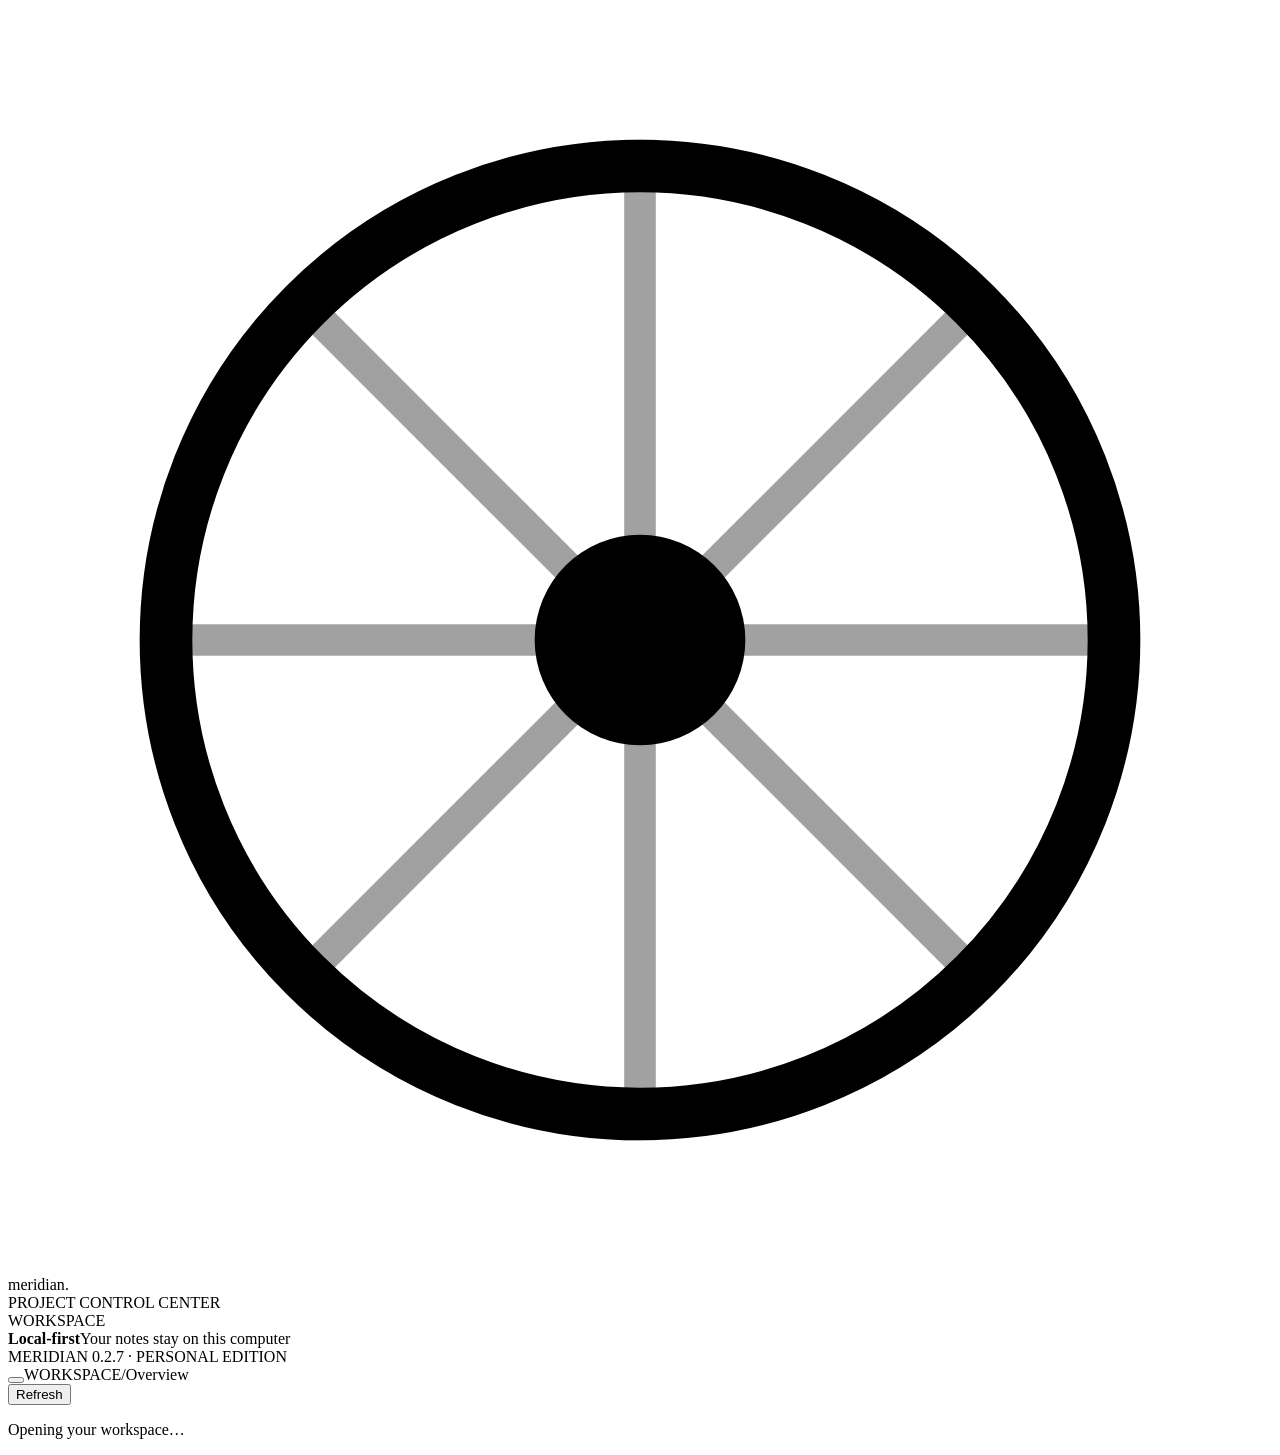
==== static/index.html @ 7d8510d5 "Add Meridian desktop dashboard frontend shell" ====
<!doctype html>
<html lang="en">
<head>
  <meta charset="utf-8">
  <meta name="viewport" content="width=device-width, initial-scale=1">
  <meta name="theme-color" content="#101512">
  <title>Meridian — Project Control Center</title>
  <link rel="icon" href="/favicon.svg" type="image/svg+xml">
  <link rel="stylesheet" href="/styles.css">
  <script src="/app.js" defer></script>
</head>
<body>
  <div class="shell">
    <aside class="sidebar" aria-label="Main navigation">
      <div class="brand"><div class="brand-mark" aria-hidden="true"><svg viewBox="0 0 48 48"><circle cx="24" cy="24" r="18" fill="none" stroke="currentColor" stroke-width="2"/><path d="M24 5v38M6 24h36M11 11l26 26M37 11 11 37" fill="none" stroke="currentColor" stroke-opacity=".37" stroke-width="1.2"/><circle cx="24" cy="24" r="4" fill="currentColor"/></svg></div><div><div class="brand-name">meridian<span class="brand-period">.</span></div><div class="brand-label">PROJECT CONTROL CENTER</div></div></div>
      <div class="nav-group-label">WORKSPACE</div>
      <nav class="sidebar-nav" id="main-nav"></nav>
      <div class="side-bottom"><div class="side-rule"></div><div class="side-note"><div class="side-note-dot"></div><div><strong>Local-first</strong><span>Your notes stay on this computer</span></div></div><div class="side-foot">MERIDIAN 0.2.7 <span>·</span> PERSONAL EDITION</div></div>
    </aside>
    <div class="main-area">
      <header class="topbar"><div class="topbar-start"><button class="icon-btn mobile-menu" id="menu-toggle" title="Toggle navigation" aria-label="Toggle navigation"></button><span class="crumb">WORKSPACE</span><span class="crumb-slash">/</span><span class="crumb-current" id="crumb-current">Overview</span></div><div class="topbar-end"><div class="sync-info" id="sync-info"></div><button class="refresh-button" id="refresh-button" title="Fetch live updates"><span id="refresh-ico"></span><span>Refresh</span></button></div></header>
      <main class="page" id="page" aria-live="polite"><div class="loading-state"><div class="loading-circle"></div><p>Opening your workspace…</p></div></main>
    </div>
  </div>
  <div id="modal-root"></div>
  <div id="toast-root" role="status" aria-live="polite"></div>
</body>
</html>
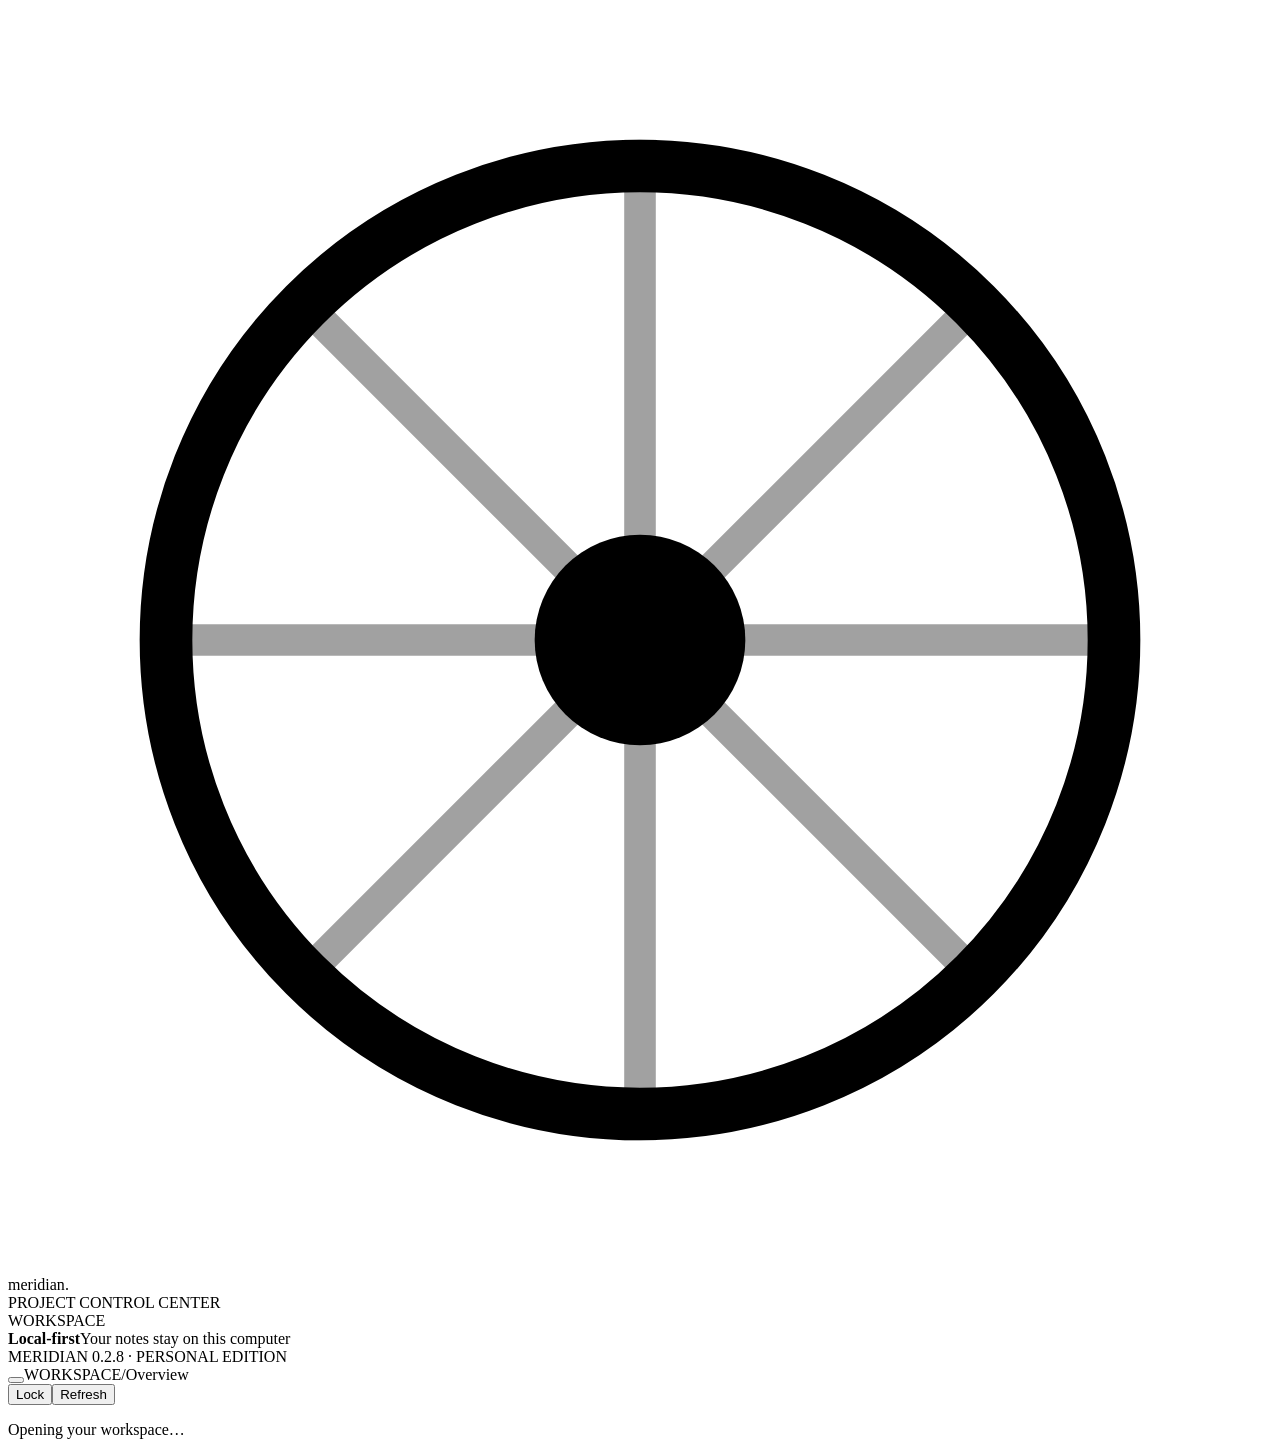
==== commit 8454f9a5: "Add visible Lock action to end Meridian sessions" ====
--- a/static/index.html
+++ b/static/index.html
@@ -15,10 +15,10 @@
       <div class="brand"><div class="brand-mark" aria-hidden="true"><svg viewBox="0 0 48 48"><circle cx="24" cy="24" r="18" fill="none" stroke="currentColor" stroke-width="2"/><path d="M24 5v38M6 24h36M11 11l26 26M37 11 11 37" fill="none" stroke="currentColor" stroke-opacity=".37" stroke-width="1.2"/><circle cx="24" cy="24" r="4" fill="currentColor"/></svg></div><div><div class="brand-name">meridian<span class="brand-period">.</span></div><div class="brand-label">PROJECT CONTROL CENTER</div></div></div>
       <div class="nav-group-label">WORKSPACE</div>
       <nav class="sidebar-nav" id="main-nav"></nav>
-      <div class="side-bottom"><div class="side-rule"></div><div class="side-note"><div class="side-note-dot"></div><div><strong>Local-first</strong><span>Your notes stay on this computer</span></div></div><div class="side-foot">MERIDIAN 0.2.7 <span>·</span> PERSONAL EDITION</div></div>
+      <div class="side-bottom"><div class="side-rule"></div><div class="side-note"><div class="side-note-dot"></div><div><strong>Local-first</strong><span>Your notes stay on this computer</span></div></div><div class="side-foot">MERIDIAN 0.2.8 <span>·</span> PERSONAL EDITION</div></div>
     </aside>
     <div class="main-area">
-      <header class="topbar"><div class="topbar-start"><button class="icon-btn mobile-menu" id="menu-toggle" title="Toggle navigation" aria-label="Toggle navigation"></button><span class="crumb">WORKSPACE</span><span class="crumb-slash">/</span><span class="crumb-current" id="crumb-current">Overview</span></div><div class="topbar-end"><div class="sync-info" id="sync-info"></div><button class="refresh-button" id="refresh-button" title="Fetch live updates"><span id="refresh-ico"></span><span>Refresh</span></button></div></header>
+      <header class="topbar"><div class="topbar-start"><button class="icon-btn mobile-menu" id="menu-toggle" title="Toggle navigation" aria-label="Toggle navigation"></button><span class="crumb">WORKSPACE</span><span class="crumb-slash">/</span><span class="crumb-current" id="crumb-current">Overview</span></div><div class="topbar-end"><div class="sync-info" id="sync-info"></div><button class="refresh-button" id="lock-button" title="End sign-in session">Lock</button><button class="refresh-button" id="refresh-button" title="Fetch live updates"><span id="refresh-ico"></span><span>Refresh</span></button></div></header>
       <main class="page" id="page" aria-live="polite"><div class="loading-state"><div class="loading-circle"></div><p>Opening your workspace…</p></div></main>
     </div>
   </div>
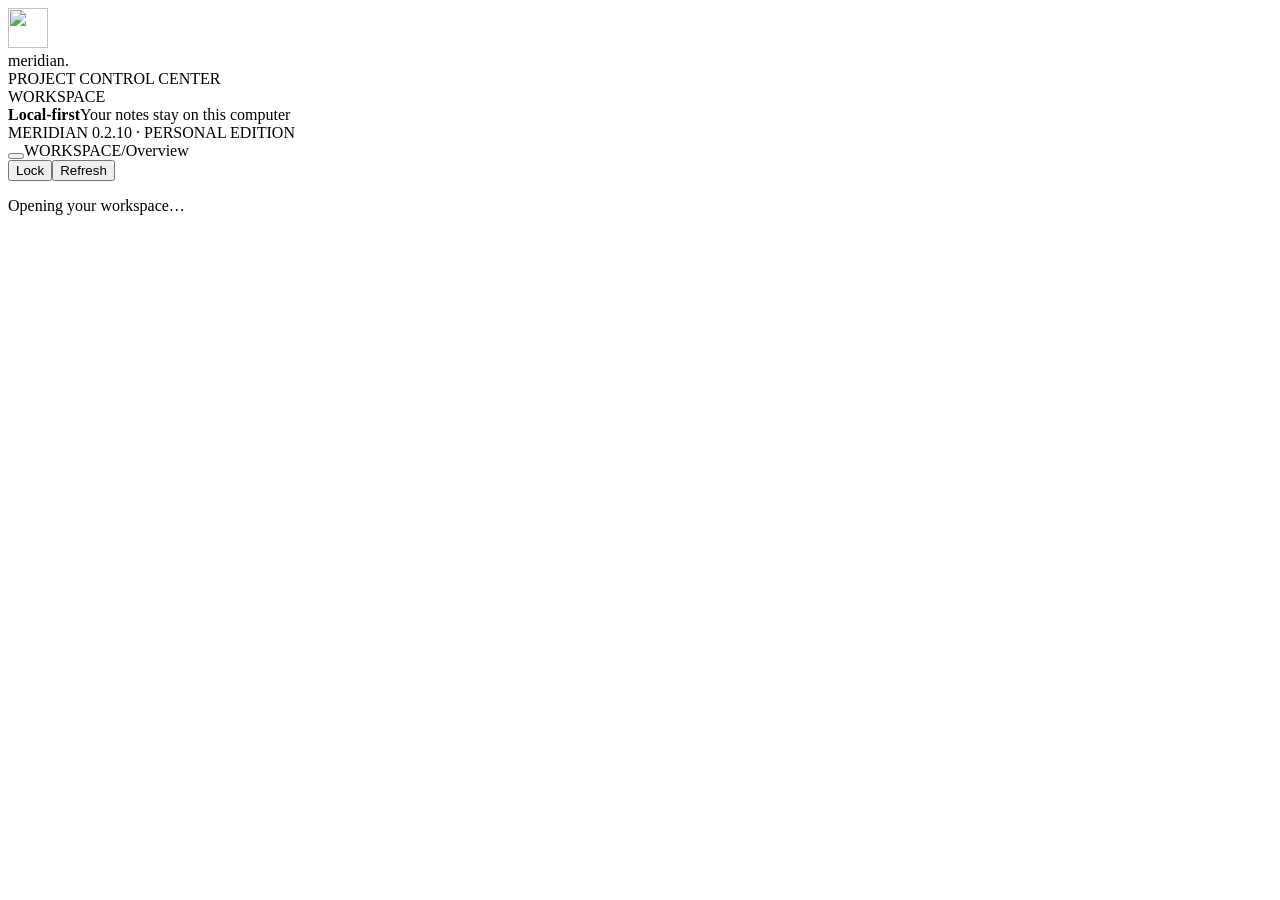
==== commit 52909964: "Use one shared Meridian asterisk icon across all app screens" ====
--- a/static/index.html
+++ b/static/index.html
@@ -12,10 +12,10 @@
 <body>
   <div class="shell">
     <aside class="sidebar" aria-label="Main navigation">
-      <div class="brand"><div class="brand-mark" aria-hidden="true"><svg viewBox="0 0 48 48"><circle cx="24" cy="24" r="18" fill="none" stroke="currentColor" stroke-width="2"/><path d="M24 5v38M6 24h36M11 11l26 26M37 11 11 37" fill="none" stroke="currentColor" stroke-opacity=".37" stroke-width="1.2"/><circle cx="24" cy="24" r="4" fill="currentColor"/></svg></div><div><div class="brand-name">meridian<span class="brand-period">.</span></div><div class="brand-label">PROJECT CONTROL CENTER</div></div></div>
+      <div class="brand"><div class="brand-mark" aria-hidden="true"><img src="/favicon.svg" width="40" height="40" alt=""></div><div><div class="brand-name">meridian<span class="brand-period">.</span></div><div class="brand-label">PROJECT CONTROL CENTER</div></div></div>
       <div class="nav-group-label">WORKSPACE</div>
       <nav class="sidebar-nav" id="main-nav"></nav>
-      <div class="side-bottom"><div class="side-rule"></div><div class="side-note"><div class="side-note-dot"></div><div><strong>Local-first</strong><span>Your notes stay on this computer</span></div></div><div class="side-foot">MERIDIAN 0.2.8 <span>·</span> PERSONAL EDITION</div></div>
+      <div class="side-bottom"><div class="side-rule"></div><div class="side-note"><div class="side-note-dot"></div><div><strong>Local-first</strong><span>Your notes stay on this computer</span></div></div><div class="side-foot">MERIDIAN 0.2.10 <span>·</span> PERSONAL EDITION</div></div>
     </aside>
     <div class="main-area">
       <header class="topbar"><div class="topbar-start"><button class="icon-btn mobile-menu" id="menu-toggle" title="Toggle navigation" aria-label="Toggle navigation"></button><span class="crumb">WORKSPACE</span><span class="crumb-slash">/</span><span class="crumb-current" id="crumb-current">Overview</span></div><div class="topbar-end"><div class="sync-info" id="sync-info"></div><button class="refresh-button" id="lock-button" title="End sign-in session">Lock</button><button class="refresh-button" id="refresh-button" title="Fetch live updates"><span id="refresh-ico"></span><span>Refresh</span></button></div></header>
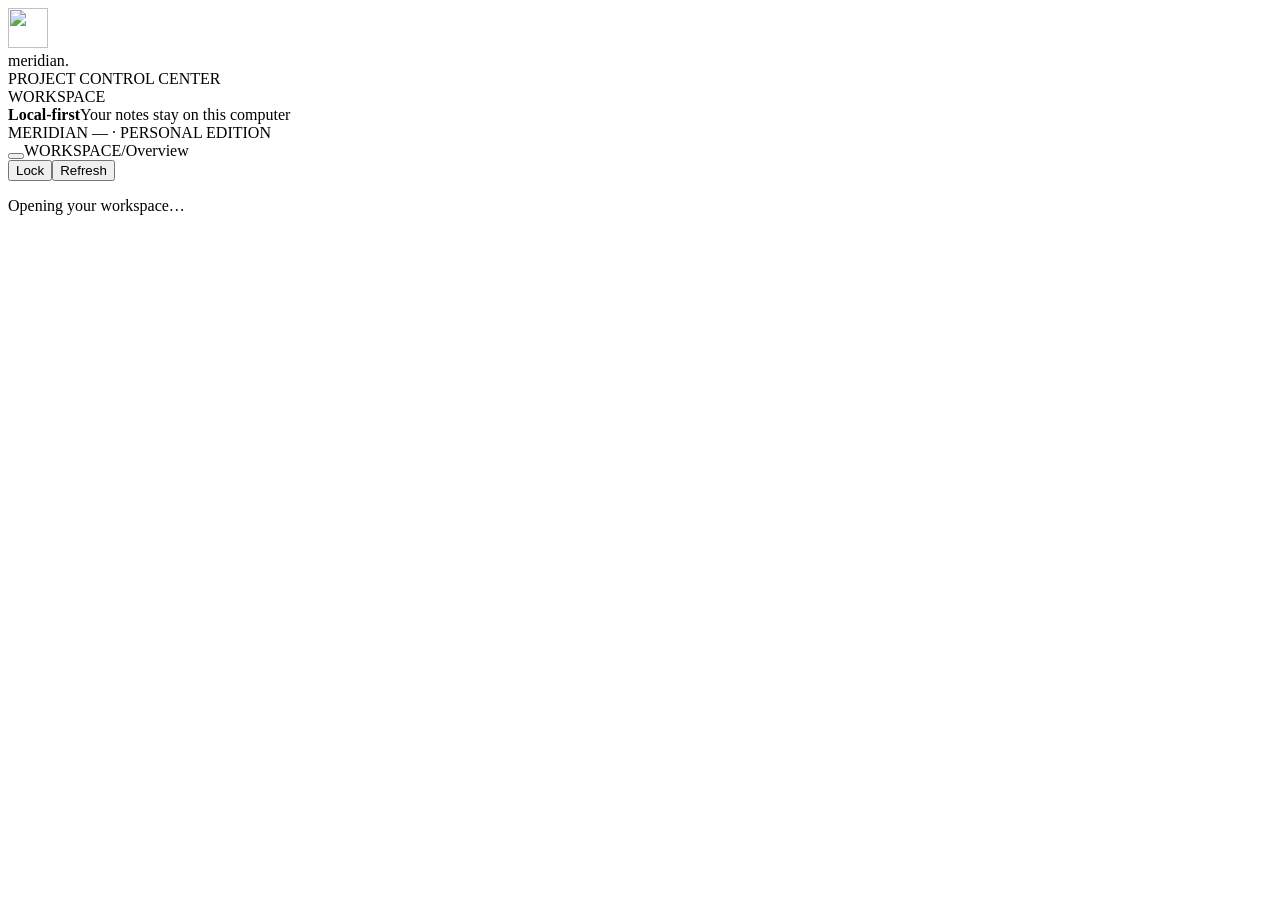
==== commit 6cec83c5: "Fix native Windows upgrades and refine lightweight monitoring and sign-in" ====
--- a/static/index.html
+++ b/static/index.html
@@ -7,6 +7,7 @@
   <title>Meridian — Project Control Center</title>
   <link rel="icon" href="/favicon.svg" type="image/svg+xml">
   <link rel="stylesheet" href="/styles.css">
+  <script src="/metrics.js" defer></script>
   <script src="/app.js" defer></script>
 </head>
 <body>
@@ -15,7 +16,7 @@
       <div class="brand"><div class="brand-mark" aria-hidden="true"><img src="/favicon.svg" width="40" height="40" alt=""></div><div><div class="brand-name">meridian<span class="brand-period">.</span></div><div class="brand-label">PROJECT CONTROL CENTER</div></div></div>
       <div class="nav-group-label">WORKSPACE</div>
       <nav class="sidebar-nav" id="main-nav"></nav>
-      <div class="side-bottom"><div class="side-rule"></div><div class="side-note"><div class="side-note-dot"></div><div><strong>Local-first</strong><span>Your notes stay on this computer</span></div></div><div class="side-foot">MERIDIAN 0.2.10 <span>·</span> PERSONAL EDITION</div></div>
+      <div class="side-bottom"><div class="side-rule"></div><div class="side-note"><div class="side-note-dot"></div><div><strong>Local-first</strong><span>Your notes stay on this computer</span></div></div><div class="side-foot">MERIDIAN <span id="app-version">—</span> <span>·</span> PERSONAL EDITION</div></div>
     </aside>
     <div class="main-area">
       <header class="topbar"><div class="topbar-start"><button class="icon-btn mobile-menu" id="menu-toggle" title="Toggle navigation" aria-label="Toggle navigation"></button><span class="crumb">WORKSPACE</span><span class="crumb-slash">/</span><span class="crumb-current" id="crumb-current">Overview</span></div><div class="topbar-end"><div class="sync-info" id="sync-info"></div><button class="refresh-button" id="lock-button" title="End sign-in session">Lock</button><button class="refresh-button" id="refresh-button" title="Fetch live updates"><span id="refresh-ico"></span><span>Refresh</span></button></div></header>
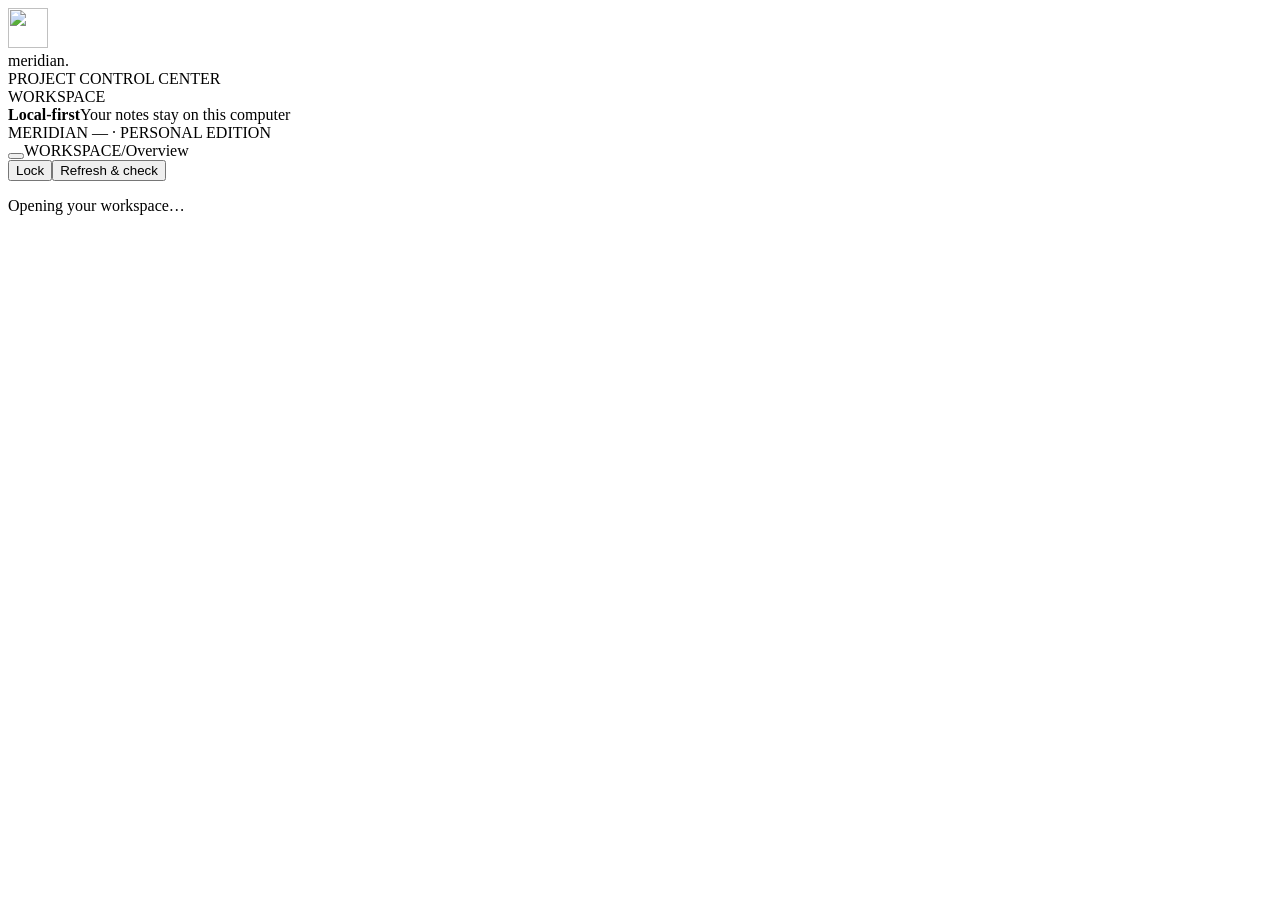
==== commit 27cc2463: "Add detailed goal repair plans and fresh evidence-based rechecks" ====
--- a/static/index.html
+++ b/static/index.html
@@ -8,6 +8,7 @@
   <link rel="icon" href="/favicon.svg" type="image/svg+xml">
   <link rel="stylesheet" href="/styles.css">
   <script src="/metrics.js" defer></script>
+  <script src="/goals.js" defer></script>
   <script src="/app.js" defer></script>
 </head>
 <body>
@@ -19,7 +20,7 @@
       <div class="side-bottom"><div class="side-rule"></div><div class="side-note"><div class="side-note-dot"></div><div><strong>Local-first</strong><span>Your notes stay on this computer</span></div></div><div class="side-foot">MERIDIAN <span id="app-version">—</span> <span>·</span> PERSONAL EDITION</div></div>
     </aside>
     <div class="main-area">
-      <header class="topbar"><div class="topbar-start"><button class="icon-btn mobile-menu" id="menu-toggle" title="Toggle navigation" aria-label="Toggle navigation"></button><span class="crumb">WORKSPACE</span><span class="crumb-slash">/</span><span class="crumb-current" id="crumb-current">Overview</span></div><div class="topbar-end"><div class="sync-info" id="sync-info"></div><button class="refresh-button" id="lock-button" title="End sign-in session">Lock</button><button class="refresh-button" id="refresh-button" title="Fetch live updates"><span id="refresh-ico"></span><span>Refresh</span></button></div></header>
+      <header class="topbar"><div class="topbar-start"><button class="icon-btn mobile-menu" id="menu-toggle" title="Toggle navigation" aria-label="Toggle navigation"></button><span class="crumb">WORKSPACE</span><span class="crumb-slash">/</span><span class="crumb-current" id="crumb-current">Overview</span></div><div class="topbar-end"><div class="sync-info" id="sync-info"></div><button class="refresh-button" id="lock-button" title="End sign-in session">Lock</button><button class="refresh-button" id="refresh-button" title="Refresh sources and verify goal checks"><span id="refresh-ico"></span><span>Refresh &amp; check</span></button></div></header>
       <main class="page" id="page" aria-live="polite"><div class="loading-state"><div class="loading-circle"></div><p>Opening your workspace…</p></div></main>
     </div>
   </div>
